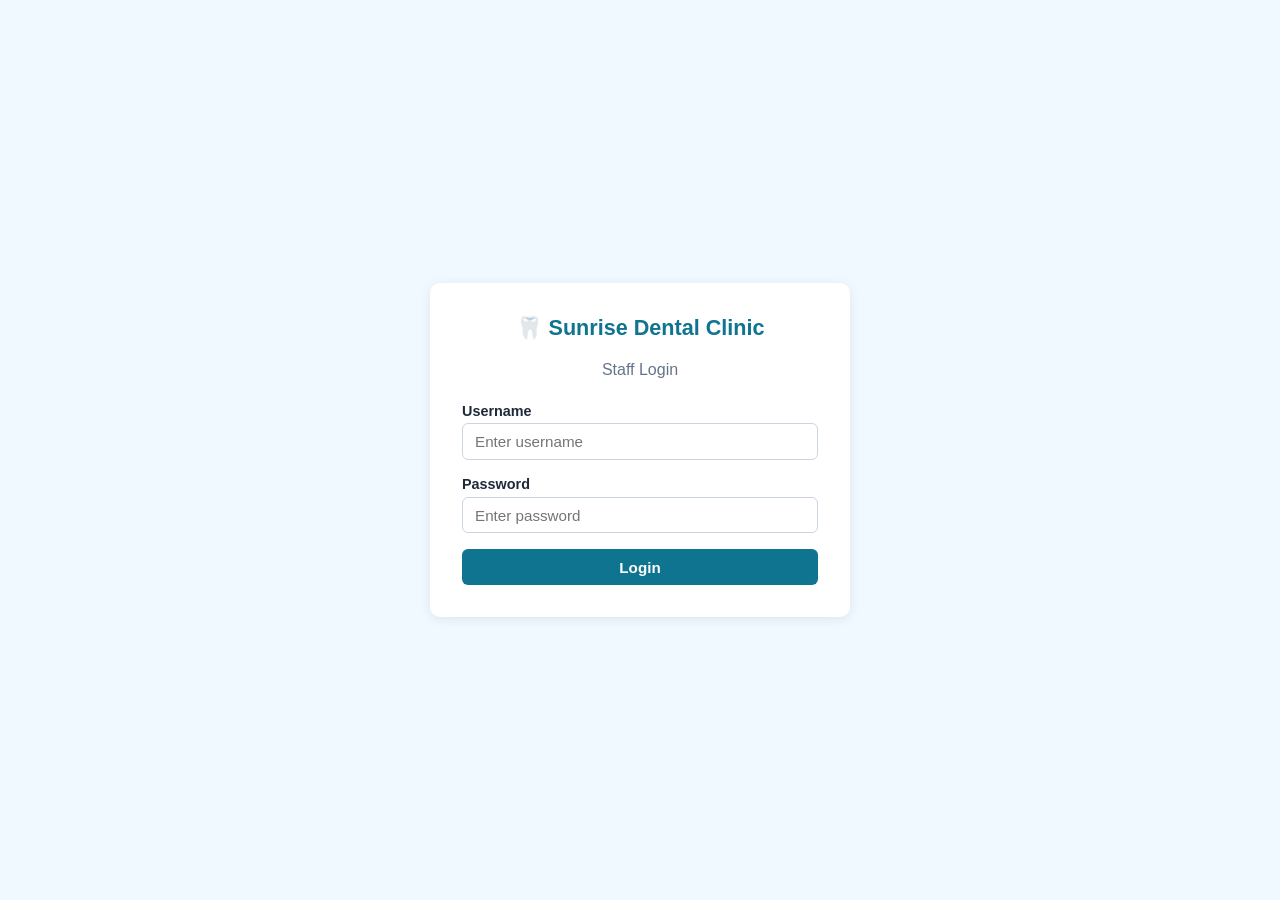
==== frontend/index.html @ 1148c2e6 "first commit" ====
<!DOCTYPE html>
<html lang="en">
<head>
    <meta charset="UTF-8" />
    <meta name="viewport" content="width=device-width, initial-scale=1.0" />
    <title>Sunrise Dental Clinic — Login</title>
    <link rel="stylesheet" href="css/styles.css" />
</head>
<body>

    <!-- ── Centered login card ──────────────────────────────────── -->
    <div class="page-center">
        <div class="card card-sm">
            <h2 style="text-align:center;">🦷 Sunrise Dental Clinic</h2>
            <p style="text-align:center; color:var(--clr-muted); margin-bottom:1.5rem;">
                Staff Login
            </p>

            <div id="login-alert" class="alert"></div>

            <form id="login-form" autocomplete="off">
                <div class="form-group">
                    <label for="username">Username</label>
                    <input type="text" id="username" placeholder="Enter username" required />
                </div>
                <div class="form-group">
                    <label for="password">Password</label>
                    <input type="password" id="password" placeholder="Enter password" required />
                </div>
                <button type="submit" class="btn btn-primary btn-block">Login</button>
            </form>
        </div>
    </div>

    <script src="js/api.js"></script>
    <script src="js/login.js"></script>
</body>
</html>
---- frontend/css/styles.css ----
/* ================================================================
   Sunrise Dental Clinic — Stylesheet
   ================================================================ */

/* ── Reset & base ──────────────────────────────────────────────── */
*,
*::before,
*::after {
    margin: 0;
    padding: 0;
    box-sizing: border-box;
}

:root {
    --clr-primary:    #0e7490;
    --clr-primary-dk: #0c5f75;
    --clr-accent:     #f59e0b;
    --clr-danger:     #dc2626;
    --clr-success:    #16a34a;
    --clr-bg:         #f0f9ff;
    --clr-card:       #ffffff;
    --clr-text:       #1e293b;
    --clr-muted:      #64748b;
    --radius:         10px;
    --shadow:         0 2px 12px rgba(0, 0, 0, .08);
}

html {
    font-size: 16px;
}

body {
    font-family: "Segoe UI", Roboto, "Helvetica Neue", Arial, sans-serif;
    background: var(--clr-bg);
    color: var(--clr-text);
    min-height: 100vh;
    display: flex;
    flex-direction: column;
}

a { color: var(--clr-primary); text-decoration: none; }
a:hover { text-decoration: underline; }

/* ── Header / nav ──────────────────────────────────────────────── */
.navbar {
    background: var(--clr-primary);
    color: #fff;
    padding: .85rem 1.5rem;
    display: flex;
    align-items: center;
    justify-content: space-between;
    position: sticky;
    top: 0;
    z-index: 100;
    box-shadow: 0 2px 8px rgba(0,0,0,.15);
}

.navbar .brand {
    font-size: 1.3rem;
    font-weight: 700;
    display: flex;
    align-items: center;
    gap: .5rem;
}

.navbar .brand span.icon { font-size: 1.6rem; }

.navbar button {
    background: rgba(255,255,255,.15);
    color: #fff;
    border: 1px solid rgba(255,255,255,.3);
    padding: .45rem 1rem;
    border-radius: var(--radius);
    cursor: pointer;
    font-size: .9rem;
    transition: background .2s;
}

.navbar button:hover {
    background: rgba(255,255,255,.3);
}

/* ── Layout wrappers ───────────────────────────────────────────── */
.page-center {
    flex: 1;
    display: flex;
    align-items: center;
    justify-content: center;
    padding: 2rem;
}

.container {
    width: 100%;
    max-width: 960px;
    margin: 2rem auto;
    padding: 0 1.5rem;
}

/* ── Cards ─────────────────────────────────────────────────────── */
.card {
    background: var(--clr-card);
    border-radius: var(--radius);
    box-shadow: var(--shadow);
    padding: 2rem;
}

.card-sm { max-width: 420px; width: 100%; }

.card h2 {
    margin-bottom: 1.25rem;
    color: var(--clr-primary);
    font-size: 1.35rem;
}

/* ── Forms ─────────────────────────────────────────────────────── */
.form-group {
    margin-bottom: 1rem;
}

.form-group label {
    display: block;
    margin-bottom: .3rem;
    font-weight: 600;
    font-size: .9rem;
    color: var(--clr-text);
}

.form-group input,
.form-group select,
.form-group textarea {
    width: 100%;
    padding: .55rem .75rem;
    border: 1px solid #cbd5e1;
    border-radius: 6px;
    font-size: .95rem;
    transition: border-color .2s;
}

.form-group input:focus,
.form-group select:focus {
    outline: none;
    border-color: var(--clr-primary);
    box-shadow: 0 0 0 3px rgba(14,116,144,.15);
}

.form-row {
    display: grid;
    grid-template-columns: 1fr 1fr;
    gap: 1rem;
}

/* ── Buttons ───────────────────────────────────────────────────── */
.btn {
    display: inline-block;
    padding: .6rem 1.4rem;
    border: none;
    border-radius: 6px;
    font-size: .95rem;
    font-weight: 600;
    cursor: pointer;
    transition: background .2s, transform .1s;
}

.btn:active { transform: scale(.97); }

.btn-primary   { background: var(--clr-primary); color: #fff; }
.btn-primary:hover { background: var(--clr-primary-dk); }

.btn-accent    { background: var(--clr-accent); color: #fff; }
.btn-accent:hover  { background: #d97706; }

.btn-danger    { background: var(--clr-danger); color: #fff; }
.btn-danger:hover  { background: #b91c1c; }

.btn-success   { background: var(--clr-success); color: #fff; }
.btn-success:hover { background: #15803d; }

.btn-block { display: block; width: 100%; margin-top: .75rem; }

/* ── Flash messages ────────────────────────────────────────────── */
.alert {
    padding: .75rem 1rem;
    border-radius: 6px;
    margin-bottom: 1rem;
    font-size: .9rem;
    display: none;              /* shown via JS */
}

.alert-error   { background: #fef2f2; color: var(--clr-danger); border: 1px solid #fca5a5; }
.alert-success { background: #f0fdf4; color: var(--clr-success); border: 1px solid #86efac; }

/* ── Dashboard grid ────────────────────────────────────────────── */
.dashboard-grid {
    display: grid;
    grid-template-columns: repeat(auto-fill, minmax(220px, 1fr));
    gap: 1.25rem;
    margin-top: 1.5rem;
}

.dash-card {
    background: var(--clr-card);
    border-radius: var(--radius);
    box-shadow: var(--shadow);
    padding: 1.5rem;
    text-align: center;
    cursor: pointer;
    transition: transform .2s, box-shadow .2s;
    border-top: 4px solid var(--clr-primary);
}

.dash-card:hover {
    transform: translateY(-4px);
    box-shadow: 0 6px 20px rgba(0,0,0,.12);
}

.dash-card .icon { font-size: 2.4rem; margin-bottom: .5rem; }
.dash-card h3    { font-size: 1.05rem; color: var(--clr-primary); }
.dash-card p     { font-size: .82rem; color: var(--clr-muted); margin-top: .35rem; }

/* ── Sections (register / search / bill / help) ────────────────── */
.section {
    display: none;              /* toggled via JS */
}

.section.active {
    display: block;
}

/* ── Detail / result tables ────────────────────────────────────── */
.detail-table {
    width: 100%;
    border-collapse: collapse;
    margin-top: 1rem;
}

.detail-table th,
.detail-table td {
    text-align: left;
    padding: .6rem .75rem;
    border-bottom: 1px solid #e2e8f0;
}

.detail-table th {
    width: 40%;
    color: var(--clr-muted);
    font-weight: 600;
    font-size: .85rem;
    text-transform: uppercase;
    letter-spacing: .04em;
}

/* ── Receipt (print) ───────────────────────────────────────────── */
.receipt {
    display: none;              /* shown via JS */
    background: #fff;
    padding: 2rem;
    border: 1px dashed #cbd5e1;
    border-radius: var(--radius);
    margin-top: 1.5rem;
}

.receipt h3 {
    text-align: center;
    margin-bottom: .25rem;
    color: var(--clr-primary);
}

.receipt .tagline {
    text-align: center;
    font-size: .8rem;
    color: var(--clr-muted);
    margin-bottom: 1.25rem;
}

.receipt table {
    width: 100%;
    border-collapse: collapse;
}

.receipt table th,
.receipt table td {
    padding: .5rem .6rem;
    border-bottom: 1px solid #e2e8f0;
    font-size: .92rem;
}

.receipt table th { text-align: left; color: var(--clr-muted); }
.receipt table td { text-align: right; }

.receipt .total-row td,
.receipt .total-row th {
    font-weight: 700;
    font-size: 1.05rem;
    border-top: 2px solid var(--clr-primary);
    border-bottom: none;
    padding-top: .75rem;
}

/* ── Help section ──────────────────────────────────────────────── */
.help-block {
    margin-bottom: 1.25rem;
}

.help-block h4 {
    color: var(--clr-primary);
    margin-bottom: .35rem;
}

.help-block ol {
    padding-left: 1.25rem;
}

.help-block li {
    margin-bottom: .3rem;
    line-height: 1.5;
}

/* ── Back button common ────────────────────────────────────────── */
.back-link {
    display: inline-flex;
    align-items: center;
    gap: .35rem;
    margin-bottom: 1rem;
    font-size: .9rem;
    color: var(--clr-muted);
    cursor: pointer;
    border: none;
    background: none;
    font-family: inherit;
}

.back-link:hover { color: var(--clr-primary); }

/* ── Print overrides ───────────────────────────────────────────── */
@media print {
    body * { visibility: hidden; }
    .receipt, .receipt * { visibility: visible; }
    .receipt {
        position: absolute;
        left: 0; top: 0;
        width: 100%;
        border: none;
        display: block;
    }
    .btn { display: none !important; }
}

/* ── Responsive tweaks ─────────────────────────────────────────── */
@media (max-width: 600px) {
    .form-row { grid-template-columns: 1fr; }
    .navbar { flex-direction: column; gap: .5rem; }
}
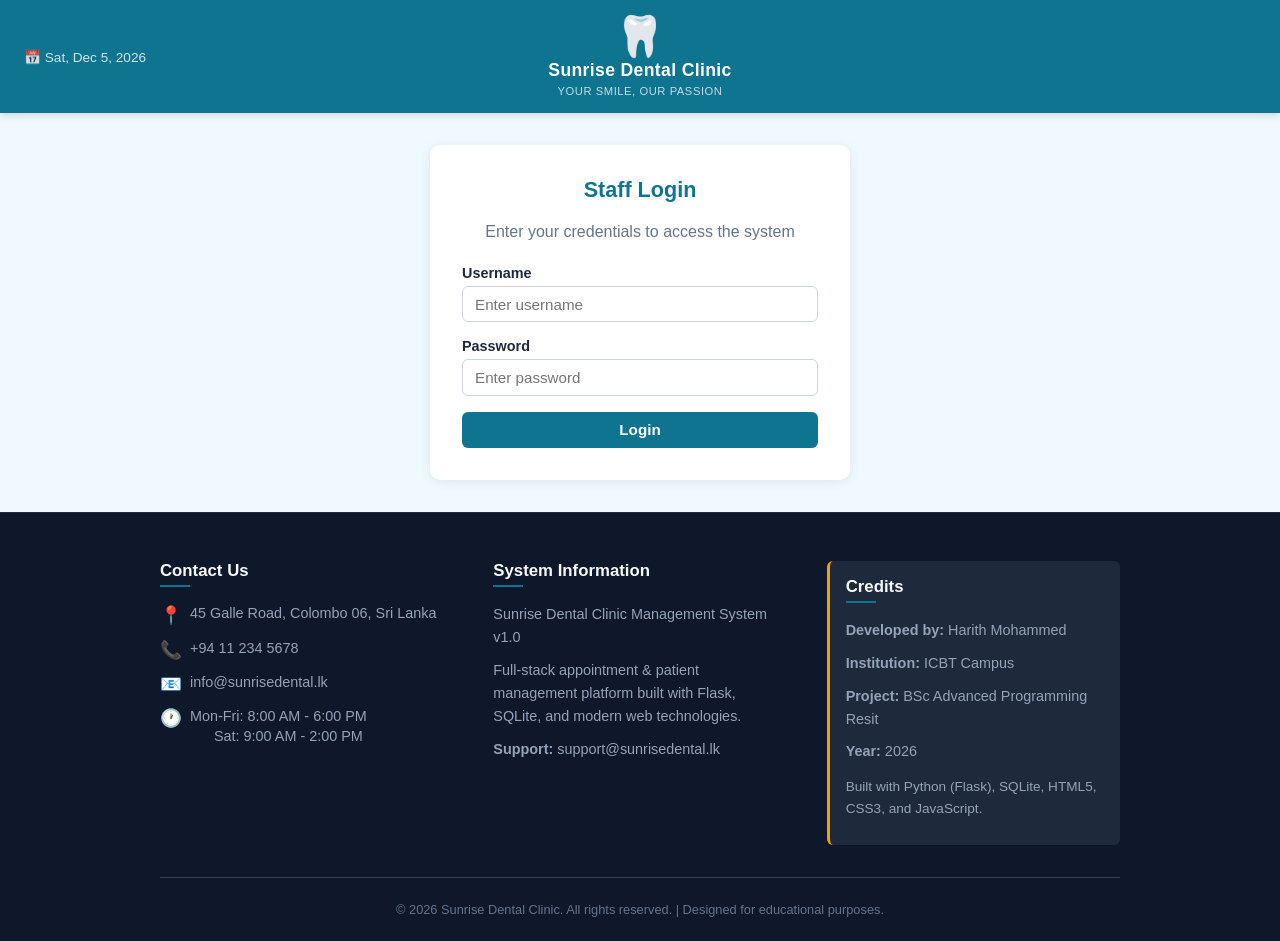
==== commit b651db05: "Add responsive header with centered logo and footer with credits and contact info" ====
--- a/frontend/index.html
+++ b/frontend/index.html
@@ -8,12 +8,27 @@
 </head>
 <body>
 
+    <!-- ── Header ────────────────────────────────────────────────── -->
+    <nav class="navbar">
+        <div class="nav-left">
+            <span id="current-date"></span>
+        </div>
+        <div class="brand">
+            <div class="logo">🦷</div>
+            <div class="title">Sunrise Dental Clinic</div>
+            <div class="tagline">YOUR SMILE, OUR PASSION</div>
+        </div>
+        <div class="nav-right">
+            <!-- Empty on login page -->
+        </div>
+    </nav>
+
     <!-- ── Centered login card ──────────────────────────────────── -->
     <div class="page-center">
         <div class="card card-sm">
-            <h2 style="text-align:center;">🦷 Sunrise Dental Clinic</h2>
+            <h2 style="text-align:center;">Staff Login</h2>
             <p style="text-align:center; color:var(--clr-muted); margin-bottom:1.5rem;">
-                Staff Login
+                Enter your credentials to access the system
             </p>
 
             <div id="login-alert" class="alert"></div>
@@ -32,7 +47,54 @@
         </div>
     </div>
 
+    <!-- ── Footer ──────────────────────────────────────────────────── -->
+    <footer class="footer">
+        <div class="footer-content">
+            <div class="footer-section">
+                <h4>Contact Us</h4>
+                <ul>
+                    <li><span class="icon">📍</span> 45 Galle Road, Colombo 06, Sri Lanka</li>
+                    <li><span class="icon">📞</span> +94 11 234 5678</li>
+                    <li><span class="icon">📧</span> info@sunrisedental.lk</li>
+                    <li><span class="icon">🕐</span> Mon-Fri: 8:00 AM - 6:00 PM<br>&nbsp;&nbsp;&nbsp;&nbsp;&nbsp;&nbsp;Sat: 9:00 AM - 2:00 PM</li>
+                </ul>
+            </div>
+
+            <div class="footer-section">
+                <h4>System Information</h4>
+                <p>Sunrise Dental Clinic Management System v1.0</p>
+                <p>Full-stack appointment & patient management platform built with Flask, SQLite, and modern web technologies.</p>
+                <p><strong>Support:</strong> support@sunrisedental.lk</p>
+            </div>
+
+            <div class="footer-section">
+                <div class="footer-credits">
+                    <h4>Credits</h4>
+                    <p><strong>Developed by:</strong> Harith Mohammed</p>
+                    <p><strong>Institution:</strong> ICBT Campus</p>
+                    <p><strong>Project:</strong> BSc Advanced Programming Resit</p>
+                    <p><strong>Year:</strong> 2026</p>
+                    <p style="margin-top:.8rem; font-size:.85rem;">Built with Python (Flask), SQLite, HTML5, CSS3, and JavaScript.</p>
+                </div>
+            </div>
+        </div>
+        <div class="footer-bottom">
+            &copy; 2026 Sunrise Dental Clinic. All rights reserved. | Designed for educational purposes.
+        </div>
+    </footer>
+
     <script src="js/api.js"></script>
     <script src="js/login.js"></script>
+    <script>
+        // Display today's date in header
+        const today = new Date().toLocaleDateString("en-US", {
+            weekday: "short",
+            year: "numeric",
+            month: "short",
+            day: "numeric"
+        });
+        const dateEl = document.getElementById("current-date");
+        if (dateEl) dateEl.textContent = `📅 ${today}`;
+    </script>
 </body>
 </html>
--- a/frontend/css/styles.css
+++ b/frontend/css/styles.css
@@ -45,39 +45,76 @@
 .navbar {
     background: var(--clr-primary);
     color: #fff;
-    padding: .85rem 1.5rem;
-    display: flex;
+    padding: 1rem 1.5rem;
+    display: grid;
+    grid-template-columns: 1fr auto 1fr;
     align-items: center;
-    justify-content: space-between;
+    gap: 1rem;
     position: sticky;
     top: 0;
     z-index: 100;
     box-shadow: 0 2px 8px rgba(0,0,0,.15);
 }
 
-.navbar .brand {
-    font-size: 1.3rem;
-    font-weight: 700;
+.navbar .nav-left {
     display: flex;
     align-items: center;
     gap: .5rem;
-}
-
-.navbar .brand span.icon { font-size: 1.6rem; }
+    font-size: .85rem;
+    color: rgba(255,255,255,.8);
+}
+
+.navbar .brand {
+    text-align: center;
+    display: flex;
+    flex-direction: column;
+    align-items: center;
+    gap: .25rem;
+}
+
+.navbar .brand .logo {
+    font-size: 2.5rem;
+    line-height: 1;
+}
+
+.navbar .brand .title {
+    font-size: 1.1rem;
+    font-weight: 700;
+    letter-spacing: .02em;
+}
+
+.navbar .brand .tagline {
+    font-size: .7rem;
+    color: rgba(255,255,255,.75);
+    font-weight: 400;
+    letter-spacing: .05em;
+}
+
+.navbar .nav-right {
+    display: flex;
+    justify-content: flex-end;
+    gap: .5rem;
+}
 
 .navbar button {
     background: rgba(255,255,255,.15);
     color: #fff;
     border: 1px solid rgba(255,255,255,.3);
-    padding: .45rem 1rem;
+    padding: .5rem 1rem;
     border-radius: var(--radius);
     cursor: pointer;
-    font-size: .9rem;
-    transition: background .2s;
+    font-size: .85rem;
+    transition: background .2s, transform .1s;
+    white-space: nowrap;
 }
 
 .navbar button:hover {
     background: rgba(255,255,255,.3);
+    transform: translateY(-1px);
+}
+
+.navbar button:active {
+    transform: translateY(0);
 }
 
 /* ── Layout wrappers ───────────────────────────────────────────── */
@@ -331,6 +368,83 @@
 
 .back-link:hover { color: var(--clr-primary); }
 
+/* ── Footer ────────────────────────────────────────────────────── */
+.footer {
+    background: #0f172a;
+    color: #94a3b8;
+    padding: 3rem 1.5rem 1.5rem;
+    margin-top: auto;
+    font-size: .9rem;
+    border-top: 1px solid #1e293b;
+}
+
+.footer-content {
+    max-width: 960px;
+    margin: 0 auto;
+    display: grid;
+    grid-template-columns: repeat(auto-fit, minmax(250px, 1fr));
+    gap: 2.5rem;
+    margin-bottom: 2rem;
+}
+
+.footer-section h4 {
+    color: #f8fafc;
+    font-size: 1.05rem;
+    margin-bottom: 1rem;
+    position: relative;
+    padding-bottom: .4rem;
+}
+
+.footer-section h4::after {
+    content: '';
+    position: absolute;
+    bottom: 0;
+    left: 0;
+    width: 30px;
+    height: 2px;
+    background: var(--clr-primary);
+}
+
+.footer-section p {
+    line-height: 1.6;
+    margin-bottom: .6rem;
+}
+
+.footer-section ul {
+    list-style: none;
+    padding: 0;
+}
+
+.footer-section ul li {
+    margin-bottom: .6rem;
+    display: flex;
+    align-items: flex-start;
+    gap: .5rem;
+    line-height: 1.4;
+}
+
+.footer-section ul li .icon {
+    font-size: 1.1rem;
+    color: var(--clr-accent);
+}
+
+.footer-credits {
+    background: #1e293b;
+    padding: 1rem;
+    border-radius: 6px;
+    border-left: 3px solid var(--clr-accent);
+}
+
+.footer-bottom {
+    max-width: 960px;
+    margin: 0 auto;
+    padding-top: 1.5rem;
+    border-top: 1px solid #334155;
+    text-align: center;
+    font-size: .8rem;
+    color: #64748b;
+}
+
 /* ── Print overrides ───────────────────────────────────────────── */
 @media print {
     body * { visibility: hidden; }
@@ -342,11 +456,24 @@
         border: none;
         display: block;
     }
-    .btn { display: none !important; }
+    .btn, .navbar, .footer { display: none !important; }
 }
 
 /* ── Responsive tweaks ─────────────────────────────────────────── */
-@media (max-width: 600px) {
+@media (max-width: 768px) {
+    .navbar {
+        grid-template-columns: 1fr;
+        text-align: center;
+    }
+    .navbar .nav-left {
+        justify-content: center;
+    }
+    .navbar .nav-right {
+        justify-content: center;
+    }
+    .footer-content {
+        grid-template-columns: 1fr;
+        gap: 1.5rem;
+    }
     .form-row { grid-template-columns: 1fr; }
-    .navbar { flex-direction: column; gap: .5rem; }
-}
+}
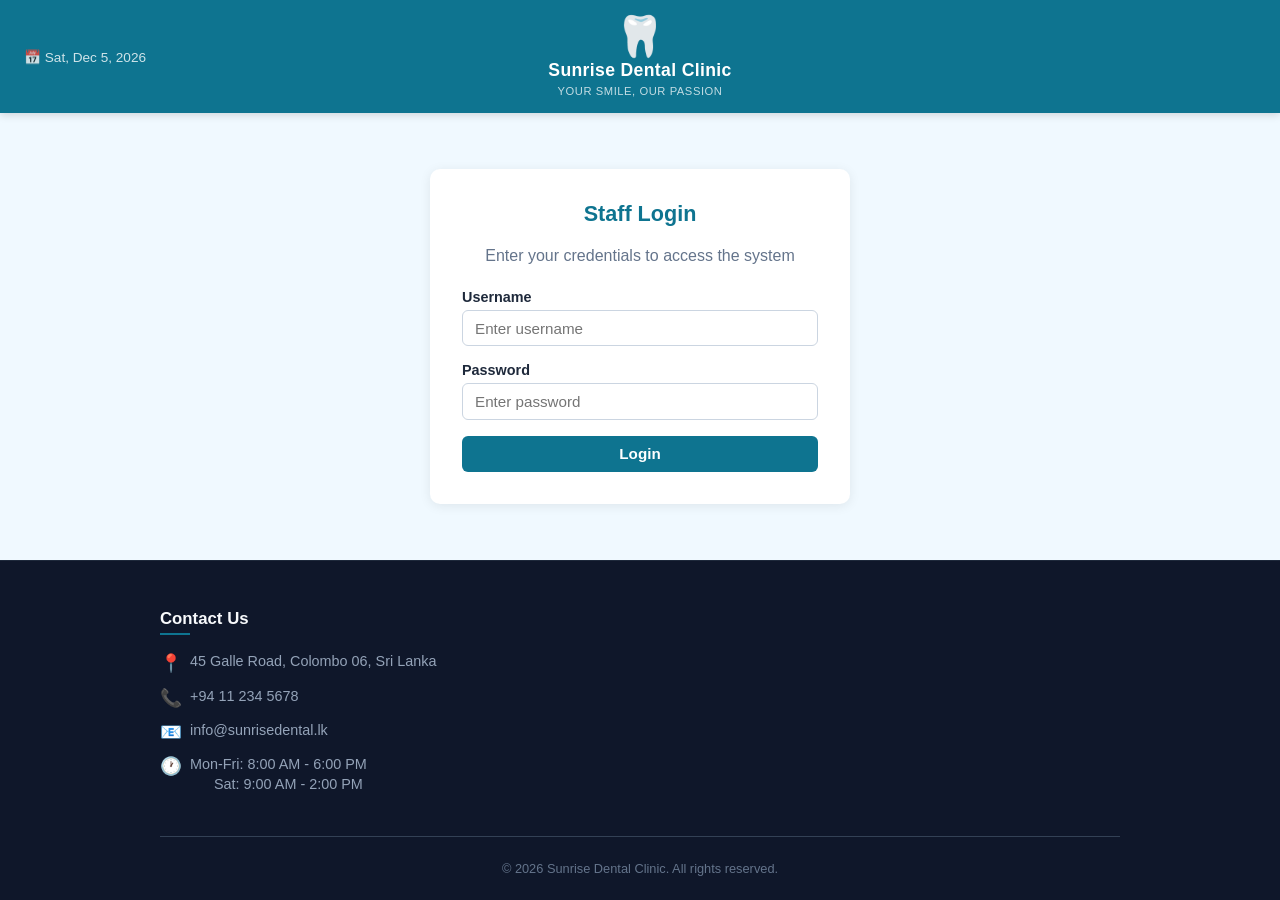
==== commit 03a9c75a: "Simplify footer - remove system information and credits sections Keep only Contact Us section in foo" ====
--- a/frontend/index.html
+++ b/frontend/index.html
@@ -59,27 +59,9 @@
                     <li><span class="icon">🕐</span> Mon-Fri: 8:00 AM - 6:00 PM<br>&nbsp;&nbsp;&nbsp;&nbsp;&nbsp;&nbsp;Sat: 9:00 AM - 2:00 PM</li>
                 </ul>
             </div>
-
-            <div class="footer-section">
-                <h4>System Information</h4>
-                <p>Sunrise Dental Clinic Management System v1.0</p>
-                <p>Full-stack appointment & patient management platform built with Flask, SQLite, and modern web technologies.</p>
-                <p><strong>Support:</strong> support@sunrisedental.lk</p>
-            </div>
-
-            <div class="footer-section">
-                <div class="footer-credits">
-                    <h4>Credits</h4>
-                    <p><strong>Developed by:</strong> Harith Mohammed</p>
-                    <p><strong>Institution:</strong> ICBT Campus</p>
-                    <p><strong>Project:</strong> BSc Advanced Programming Resit</p>
-                    <p><strong>Year:</strong> 2026</p>
-                    <p style="margin-top:.8rem; font-size:.85rem;">Built with Python (Flask), SQLite, HTML5, CSS3, and JavaScript.</p>
-                </div>
-            </div>
         </div>
         <div class="footer-bottom">
-            &copy; 2026 Sunrise Dental Clinic. All rights reserved. | Designed for educational purposes.
+            &copy; 2026 Sunrise Dental Clinic. All rights reserved.
         </div>
     </footer>
 
--- a/frontend/css/styles.css
+++ b/frontend/css/styles.css
@@ -367,6 +367,128 @@
 }
 
 .back-link:hover { color: var(--clr-primary); }
+
+/* ── Staff Management ──────────────────────────────────────────── */
+#staff-table {
+    width: 100%;
+    border-collapse: collapse;
+    margin-top: 1.5rem;
+    background: #fff;
+}
+
+#staff-table th {
+    background: var(--clr-primary);
+    color: #fff;
+    padding: .75rem;
+    text-align: left;
+    font-weight: 600;
+    font-size: .9rem;
+}
+
+#staff-table td {
+    padding: .75rem;
+    border-bottom: 1px solid #e2e8f0;
+    font-size: .9rem;
+}
+
+#staff-table tr:hover {
+    background: #f9fafb;
+}
+
+.btn-small {
+    display: inline-block;
+    padding: .4rem .75rem;
+    border: none;
+    border-radius: 4px;
+    font-size: .8rem;
+    cursor: pointer;
+    transition: transform .1s;
+    margin-right: .25rem;
+}
+
+.btn-small:hover { transform: scale(1.05); }
+
+.badge {
+    display: inline-block;
+    padding: .35rem .6rem;
+    border-radius: 20px;
+    font-size: .75rem;
+    font-weight: 600;
+    text-transform: uppercase;
+    letter-spacing: .05em;
+}
+
+.badge-admin {
+    background: #fef08a;
+    color: #854d0e;
+}
+
+.badge-staff {
+    background: #dbeafe;
+    color: #0c4a6e;
+}
+
+/* ── Modal (Edit Staff) ────────────────────────────────────────── */
+.modal {
+    display: none;
+    position: fixed;
+    top: 0; left: 0; right: 0; bottom: 0;
+    background: rgba(0,0,0,.5);
+    z-index: 1000;
+    align-items: center;
+    justify-content: center;
+}
+
+.modal-content {
+    background: var(--clr-card);
+    border-radius: var(--radius);
+    padding: 2rem;
+    max-width: 400px;
+    width: 90%;
+    box-shadow: 0 10px 40px rgba(0,0,0,.3);
+}
+
+.modal-header {
+    display: flex;
+    justify-content: space-between;
+    align-items: center;
+    margin-bottom: 1.5rem;
+}
+
+.modal-header h3 {
+    margin: 0;
+    color: var(--clr-primary);
+}
+
+.modal-close {
+    background: none;
+    border: none;
+    font-size: 1.5rem;
+    cursor: pointer;
+    color: var(--clr-muted);
+}
+
+.modal-close:hover { color: var(--clr-text); }
+
+.modal-form .form-group {
+    margin-bottom: 1rem;
+}
+
+.modal-form button {
+    width: 100%;
+    margin-top: 1rem;
+}
+
+/* ── Footer alignment fix ──────────────────────────────────────– */
+body {
+    display: flex;
+    flex-direction: column;
+    min-height: 100vh;
+}
+
+.container, .page-center {
+    flex: 1;
+}
 
 /* ── Footer ────────────────────────────────────────────────────── */
 .footer {
